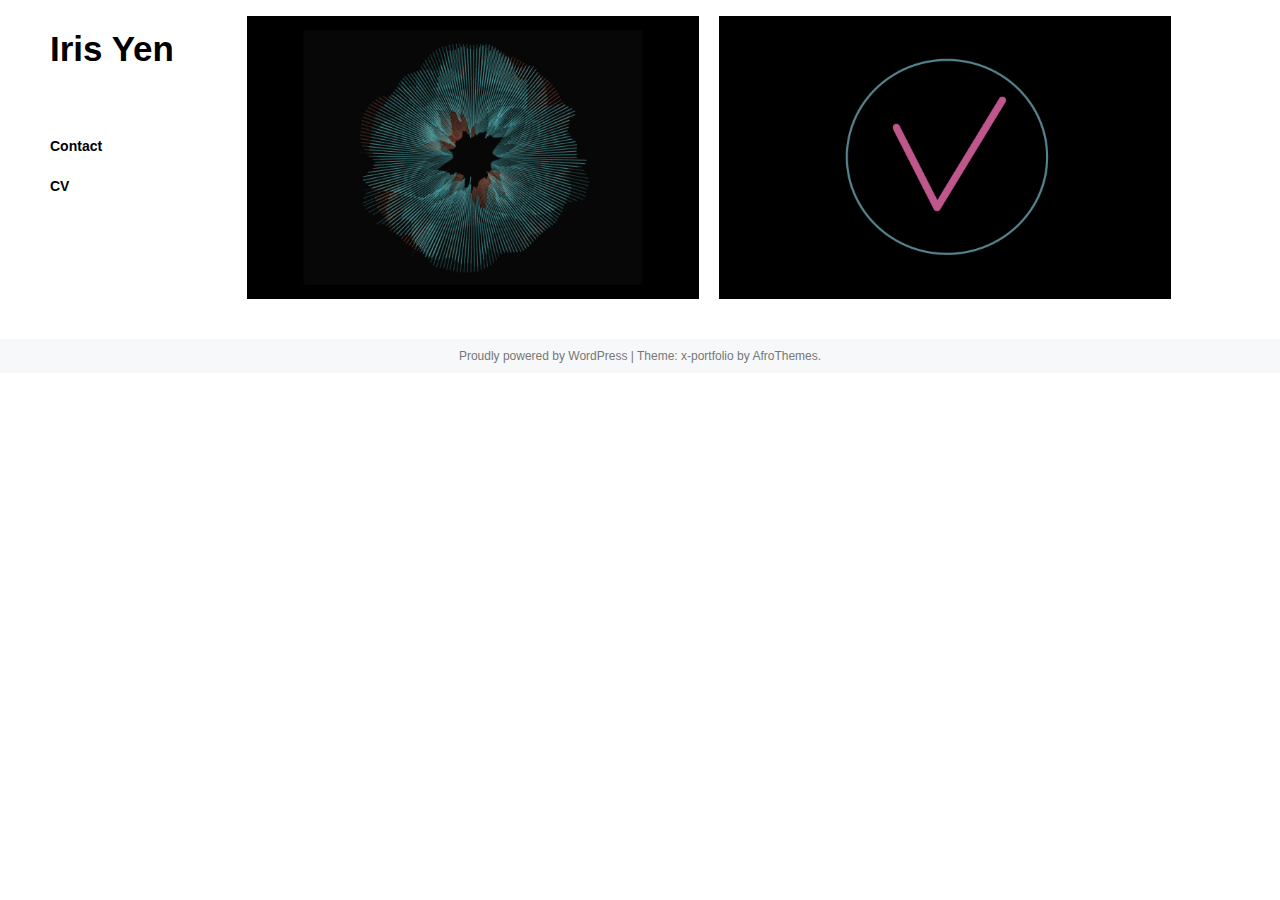
==== index.html @ 240214e0 "1207" ====
<!doctype html>
<html lang="en-US">
<head>
<meta charset="UTF-8">
<meta name="viewport" content="width=device-width, initial-scale=1">
<link rel="profile" href="http://gmpg.org/xfn/11">

<title>Iris Yen</title>
<link rel='dns-prefetch' href='//s.w.org' />
<link rel="alternate" type="application/rss+xml" title="Iris Yen &raquo; Feed" href="./feed/index.html" />
<link rel="alternate" type="application/rss+xml" title="Iris Yen &raquo; Comments Feed" href="./comments/feed/index.html" />
		<script type="text/javascript">
			window._wpemojiSettings = {"baseUrl":"https:\/\/s.w.org\/images\/core\/emoji\/2.3\/72x72\/","ext":".png","svgUrl":"https:\/\/s.w.org\/images\/core\/emoji\/2.3\/svg\/","svgExt":".svg","source":{"concatemoji":".\/wp-includes\/js\/wp-emoji-release.min.js?ver=4.9.1"}};
			!function(a,b,c){function d(a,b){var c=String.fromCharCode;l.clearRect(0,0,k.width,k.height),l.fillText(c.apply(this,a),0,0);var d=k.toDataURL();l.clearRect(0,0,k.width,k.height),l.fillText(c.apply(this,b),0,0);var e=k.toDataURL();return d===e}function e(a){var b;if(!l||!l.fillText)return!1;switch(l.textBaseline="top",l.font="600 32px Arial",a){case"flag":return!(b=d([55356,56826,55356,56819],[55356,56826,8203,55356,56819]))&&(b=d([55356,57332,56128,56423,56128,56418,56128,56421,56128,56430,56128,56423,56128,56447],[55356,57332,8203,56128,56423,8203,56128,56418,8203,56128,56421,8203,56128,56430,8203,56128,56423,8203,56128,56447]),!b);case"emoji":return b=d([55358,56794,8205,9794,65039],[55358,56794,8203,9794,65039]),!b}return!1}function f(a){var c=b.createElement("script");c.src=a,c.defer=c.type="text/javascript",b.getElementsByTagName("head")[0].appendChild(c)}var g,h,i,j,k=b.createElement("canvas"),l=k.getContext&&k.getContext("2d");for(j=Array("flag","emoji"),c.supports={everything:!0,everythingExceptFlag:!0},i=0;i<j.length;i++)c.supports[j[i]]=e(j[i]),c.supports.everything=c.supports.everything&&c.supports[j[i]],"flag"!==j[i]&&(c.supports.everythingExceptFlag=c.supports.everythingExceptFlag&&c.supports[j[i]]);c.supports.everythingExceptFlag=c.supports.everythingExceptFlag&&!c.supports.flag,c.DOMReady=!1,c.readyCallback=function(){c.DOMReady=!0},c.supports.everything||(h=function(){c.readyCallback()},b.addEventListener?(b.addEventListener("DOMContentLoaded",h,!1),a.addEventListener("load",h,!1)):(a.attachEvent("onload",h),b.attachEvent("onreadystatechange",function(){"complete"===b.readyState&&c.readyCallback()})),g=c.source||{},g.concatemoji?f(g.concatemoji):g.wpemoji&&g.twemoji&&(f(g.twemoji),f(g.wpemoji)))}(window,document,window._wpemojiSettings);
		</script>
		<style type="text/css">
img.wp-smiley,
img.emoji {
	display: inline !important;
	border: none !important;
	box-shadow: none !important;
	height: 1em !important;
	width: 1em !important;
	margin: 0 .07em !important;
	vertical-align: -0.1em !important;
	background: none !important;
	padding: 0 !important;
}
</style>
<link rel='stylesheet' id='x-portfolio-grid-css'  href='./wp-content/themes/x-portfolio/css/grid.css?ver=4.9.1' type='text/css' media='all' />
<link rel='stylesheet' id='x-portfolio-style-css'  href='./wp-content/themes/x-portfolio/style.css?ver=4.9.1' type='text/css' media='all' />
<script type='text/javascript' src='./wp-includes/js/jquery/jquery.js?ver=1.12.4'></script>
<script type='text/javascript' src='./wp-includes/js/jquery/jquery-migrate.min.js?ver=1.4.1'></script>
<link rel='https://api.w.org/' href='./wp-json/index.html' />
<link rel="EditURI" type="application/rsd+xml" title="RSD" href="./xmlrpc.php?rsd" />
<link rel="wlwmanifest" type="application/wlwmanifest+xml" href="./wp-includes/wlwmanifest.xml" /> 
<meta name="generator" content="WordPress 4.9.1" />
</head>

<body class="blog hfeed elementor-default">
<div id="page" class="site grid-mid">
	<a class="skip-link screen-reader-text" href="#content">Skip to content</a>

	<header id="masthead" class="site-header col-2-12" role="banner">
		<div class="site-branding">
			<h1 class="site-title">
			<a href="./index.html" title="Iris Yen" rel="home">Iris Yen</a>                
            </h1>
            		</div><!-- .site-branding -->

		<nav id="site-navigation" class="main-navigation" role="navigation">
			<div id="cssmenu" class="menu-menu1-container"><ul id="menu-menu1" class="menu"><li id="menu-item-16" class="menu-item menu-item-type-post_type menu-item-object-page"><a href="./contact/index.html"><span>Contact</span></a></li>
<li id="menu-item-17" class="menu-item menu-item-type-post_type menu-item-object-page"><a href="./cv/index.html"><span>CV</span></a></li>
</ul></div>		</nav><!-- #site-navigation -->

        <div class="secondary">
            <div class="widget">
                        </div>
        </div>
			</header><!-- #masthead -->

	<div id="content" class="site-content col-10-12">

	<div id="primary" class="content-area posts">
		<main id="main" class="site-main masonry" role="main">

						<header>
					<h1 class="page-title screen-reader-text"></h1>
				</header>

			<div class="col-6-12 grid-item">

<article id="post-13" class="post-13 post type-post status-publish format-standard has-post-thumbnail hentry category-work">

			<div class='post-thumb'>
				<a href="./music-visualization/index.html" >
				<img width="640" height="400" src="./wp-content/uploads/2017/11/螢幕快照-2017-12-07-下午3.09.28-640x400.png" class="attachment-x-portfolio-thumb size-x-portfolio-thumb wp-post-image" alt="" srcset="./wp-content/uploads/2017/11/螢幕快照-2017-12-07-下午3.09.28-640x400.png 640w, ./wp-content/uploads/2017/11/螢幕快照-2017-12-07-下午3.09.28-300x188.png 300w, ./wp-content/uploads/2017/11/螢幕快照-2017-12-07-下午3.09.28-768x480.png 768w, ./wp-content/uploads/2017/11/螢幕快照-2017-12-07-下午3.09.28-1024x640.png 1024w, ./wp-content/uploads/2017/11/螢幕快照-2017-12-07-下午3.09.28.png 1280w" sizes="(max-width: 640px) 100vw, 640px" />				</a>
		</div>
	  <div class="overbox">
    <div class="title overtext"> 
    	<h2 class="entry-title"><a href="./music-visualization/index.html" rel="bookmark">Music Visualization</a></h2></div>
    <div class="tagline overtext"> <a href="./category/work/index.html" title="View all posts in work" >work</a>  </div>
  </div>

	

</article><!-- #post-## -->


</article><!-- #post-13 -->
</div><div class="col-6-12 grid-item">

<article id="post-5" class="post-5 post type-post status-publish format-standard has-post-thumbnail hentry category-work">

			<div class='post-thumb'>
				<a href="./ui-animation/index.html" >
				<img width="640" height="400" src="./wp-content/uploads/2017/11/螢幕快照-2017-12-07-下午4.12.47-640x400.png" class="attachment-x-portfolio-thumb size-x-portfolio-thumb wp-post-image" alt="" srcset="./wp-content/uploads/2017/11/螢幕快照-2017-12-07-下午4.12.47-640x400.png 640w, ./wp-content/uploads/2017/11/螢幕快照-2017-12-07-下午4.12.47-300x188.png 300w, ./wp-content/uploads/2017/11/螢幕快照-2017-12-07-下午4.12.47-768x480.png 768w, ./wp-content/uploads/2017/11/螢幕快照-2017-12-07-下午4.12.47-1024x640.png 1024w, ./wp-content/uploads/2017/11/螢幕快照-2017-12-07-下午4.12.47.png 1280w" sizes="(max-width: 640px) 100vw, 640px" />				</a>
		</div>
	  <div class="overbox">
    <div class="title overtext"> 
    	<h2 class="entry-title"><a href="./ui-animation/index.html" rel="bookmark">UI animation</a></h2></div>
    <div class="tagline overtext"> <a href="./category/work/index.html" title="View all posts in work" >work</a>  </div>
  </div>

	

</article><!-- #post-## -->


</article><!-- #post-5 -->
</div>
		</main><!-- #main -->
	</div><!-- #primary -->


	</div><!-- #content -->
	</div>

	<footer id="colophon" class="site-footer" role="contentinfo">
	<div class="grid">
		<div class="site-info">
			<a href="https://wordpress.org/">Proudly powered by WordPress</a>
			<span class="sep"> | </span>
			Theme: x-portfolio by <a href="https://automattic.com/">AfroThemes</a>.		</div><!-- .site-info -->
</div><!-- #page -->
</footer><!-- #colophon -->

<script type='text/javascript' src='./wp-content/themes/x-portfolio/js/navigation.js?ver=20151215'></script>
<script type='text/javascript' src='./wp-includes/js/imagesloaded.min.js?ver=3.2.0'></script>
<script type='text/javascript' src='./wp-includes/js/masonry.min.js?ver=3.3.2'></script>
<script type='text/javascript' src='./wp-content/themes/x-portfolio/js/scripts.js?ver=201599'></script>
<script type='text/javascript' src='./wp-content/themes/x-portfolio/js/skip-link-focus-fix.js?ver=20151215'></script>
<script type='text/javascript' src='./wp-includes/js/wp-embed.min.js?ver=4.9.1'></script>

</body>
</html>
---- wp-content/themes/x-portfolio/css/grid.css ----
/*
  Simple Grid
  Project Page - http://thisisdallas.github.com/Simple-Grid/
  Author - Dallas Bass
  Site - http://dallasbass.com
*/


[class*='grid'],
[class*='col-'],
[class*='mobile-'],
.grid:after {
	-webkit-box-sizing: border-box;
	-moz-box-sizing: border-box;
	box-sizing: border-box;	
}

[class*='col-'] {
	float: left;
  	min-height: 1px;
	padding-right: 20px; /* column-space */
}

[class*='col-'] [class*='col-']:last-child {
	padding-right: 0;
}

.grid {
	width: 100%;
	max-width: 1440px;
	margin: 0 auto;
	overflow: hidden;
}
.grid-wide {
	width: 100%;
	max-width: 1440px;
	margin: 0 auto;
	overflow: hidden;
}
.grid-mid {
	width: 100%;
	max-width: 1180px;
	margin: 0 auto;
	padding: 1em 0;
	overflow: hidden;
}
.grid:after {
	content: "";
	display: table;
	clear: both;
}
.grid-wide:after {
	content: "";
	display: table;
	clear: both;
}
.grid-pad {
	padding-top: 20px;
	padding-left: 20px; /* grid-space to left */
	padding-right: 0; /* grid-space to right: (grid-space-left - column-space) e.g. 20px-20px=0 */
}

.push-right {
	float: right;
}

/* Content Columns */

.col-1-1 {
	width: 100%;
}
.col-2-3, .col-8-12 {
	width: 66.66%;
}

.col-1-2, .col-6-12 {
	width: 50%;
}

.col-1-3, .col-4-12 {
	width: 33.33%;
}

.col-1-4, .col-3-12, .grid-sizer {
	width: 25%;
}

.col-1-5 {
	width: 20%;
}

.col-1-6, .col-2-12 {
	width: 16.667%;
}

.col-1-7 {
	width: 14.28%;
}

.col-1-8 {
	width: 12.5%;
}

.col-1-9 {
	width: 11.1%;
}

.col-1-10 {
	width: 10%;
}

.col-1-11 {
	width: 9.09%;
}

.col-1-12 {
	width: 8.33%
}

/* Layout Columns */

.col-11-12 {
	width: 91.66%
}

.col-10-12 {
	width: 83.333%;
}

.col-9-12 {
	width: 75%;
}

.col-5-12 {
	width: 41.66%;
}

.col-7-12 {
	width: 58.33%
}

/* Pushing blocks */

.push-2-3, .push-8-12 {
	margin-left: 66.66%;
}

.push-1-2, .push-6-12 {
	margin-left: 50%;
}

.push-1-3, .push-4-12 {
	margin-left: 33.33%;
}

.push-1-4, .push-3-12 {
	margin-left: 25%;
}

.push-1-5 {
	margin-left: 20%;
}

.push-1-6, .push-2-12 {
	margin-left: 16.667%;
}

.push-1-7 {
	margin-left: 14.28%;
}

.push-1-8 {
	margin-left: 12.5%;
}

.push-1-9 {
	margin-left: 11.1%;
}

.push-1-10 {
	margin-left: 10%;
}

.push-1-11 {
	margin-left: 9.09%;
}

.push-1-12 {
	margin-left: 8.33%
}

@media handheld, only screen and (max-width: 767px) {
	.grid {
		width: 100%;
		min-width: 0;
		margin-left: 0;
		margin-right: 0;
		padding-left: 20px; /* grid-space to left */
		padding-right: 10px; /* grid-space to right: (grid-space-left - column-space) e.g. 20px-10px=10px */
	}

	[class*='col-'] {
		width: auto;
		float: none;
		margin: 10px 0;
		padding-left: 0;
		padding-right: 10px; /* column-space */
	}

	[class*='col-'] [class*='col-'] {
		padding-right: 0;
	}

	/* Mobile Layout */

	[class*='mobile-col-'] {
		float: left;
		margin: 0 0 10px;
		padding-left: 0;
		padding-right: 10px; /* column-space */
		padding-bottom: 0;
	}

	.mobile-col-1-1 {
		width: 100%;
	}
	.mobile-col-2-3, .mobile-col-8-12 {
		width: 66.66%;
	}

	.mobile-col-1-2, .mobile-col-6-12 {
		width: 50%;
	}

	.mobile-col-1-3, .mobile-col-4-12 {
		width: 33.33%;
	}

	.mobile-col-1-4, .mobile-col-3-12 {
		width: 25%;
	}

	.mobile-col-1-5 {
		width: 20%;
	}

	.mobile-col-1-6, .mobile-col-2-12 {
		width: 16.667%;
	}

	.mobile-col-1-7 {
		width: 14.28%;
	}

	.mobile-col-1-8 {
		width: 12.5%;
	}

	.mobile-col-1-9 {
		width: 11.1%;
	}

	.mobile-col-1-10 {
		width: 10%;
	}

	.mobile-col-1-11 {
		width: 9.09%;
	}

	.mobile-col-1-12 {
		width: 8.33%
	}

	/* Layout Columns */

	.mobile-col-11-12 {
		width: 91.66%
	}

	.mobile-col-10-12 {
		width: 83.333%;
	}

	.mobile-col-9-12 {
		width: 75%;
	}

	.mobile-col-5-12 {
		width: 41.66%;
	}

	.mobile-col-7-12 {
		width: 58.33%
	}

	.hide-on-mobile {
		display: none !important;
		width: 0;
		height: 0;
	}
}
---- wp-content/themes/x-portfolio/style.css ----
/*
Theme Name: X Portfolio
Theme URI: https://rocketr.net/buy/2b1a9cdc0ee7
Author: AfroThemes
Author URI: http://myportfoliothemes.com
Description: Responsive WordPress theme for agency, portfolio, photography, studio or anything digital
Version: 1.1.5
License: GNU General Public License v2 or later
License URI: LICENSE
Text Domain: x-portfolio
Tags: two-columns, three-columns, right-sidebar, grid-layout, custom-background, custom-menu, custom-logo, featured-images, theme-options, translation-ready, blog, portfolio

This theme, like WordPress, is licensed under the GPL.
Use it to make something cool, have fun, and share what you've learned with others.

X Portfolio is based on Underscores http://underscores.me/, (C) 2012-2016 Automattic, Inc.
Underscores is distributed under the terms of the GNU GPL v2 or later.

Normalizing styles have been helped along thanks to the fine work of
Nicolas Gallagher and Jonathan Neal http://necolas.github.io/normalize.css/
*/

/*--------------------------------------------------------------
>>> TABLE OF CONTENTS:
----------------------------------------------------------------
# Normalize
# Typography
# Elements
# Forms
# Navigation
	## Links
	## Menus
# Accessibility
# Alignments
# Clearings
# Widgets
# Content
	## Posts and pages
	## Comments
# Infinite scroll
# Media
	## Captions
	## Galleries
--------------------------------------------------------------*/

/*--------------------------------------------------------------
# Normalize
--------------------------------------------------------------*/
html {
	font-family: sans-serif;
	-webkit-text-size-adjust: 100%;
	-ms-text-size-adjust:     100%;
}

body {
	margin: 0;
}

article,
aside,
details,
figcaption,
figure,
footer,
header,
main,
menu,
nav,
section,
summary {
	display: block;
}

audio,
canvas,
progress,
video {
	display: inline-block;
	vertical-align: baseline;
}

audio:not([controls]) {
	display: none;
	height: 0;
}

[hidden],
template {
	display: none;
}

a {
	background-color: transparent;
}

a:active,
a:hover {
	outline: 0;
}

abbr[title] {
	border-bottom: 1px dotted;
}

b,
strong {
	font-weight: bold;
}

dfn {
	font-style: italic;
}

h1 {
	font-size: 2em;
	margin: 0.67em 0;
}

mark {
	background: #ff0;
	color: #000;
}

small {
	font-size: 80%;
}

sub,
sup {
	font-size: 75%;
	line-height: 0;
	position: relative;
	vertical-align: baseline;
}

sup {
	top: -0.5em;
}

sub {
	bottom: -0.25em;
}

img {
	border: 0;
}

svg:not(:root) {
	overflow: hidden;
}

figure {
	margin: 1em 40px;
}

hr {
	box-sizing: content-box;
	height: 0;
}

pre {
	overflow: auto;
}

code,
kbd,
pre,
samp {
	font-family: monospace, monospace;
	font-size: 1em;
}

button,
input,
optgroup,
select,
textarea {
	color: inherit;
	font: inherit;
	margin: 0;
}

button {
	overflow: visible;
}

button,
select {
	text-transform: none;
}

button,
html input[type="button"],
input[type="reset"],
input[type="submit"] {
	-webkit-appearance: button;
	cursor: pointer;
}

button[disabled],
html input[disabled] {
	cursor: default;
}

button::-moz-focus-inner,
input::-moz-focus-inner {
	border: 0;
	padding: 0;
}

input {
	line-height: normal;
}

input[type="checkbox"],
input[type="radio"] {
	box-sizing: border-box;
	padding: 0;
}

input[type="number"]::-webkit-inner-spin-button,
input[type="number"]::-webkit-outer-spin-button {
	height: auto;
}

input[type="search"]::-webkit-search-cancel-button,
input[type="search"]::-webkit-search-decoration {
	-webkit-appearance: none;
}

fieldset {
	border: 1px solid #c0c0c0;
	margin: 0 2px;
	padding: 0.35em 0.625em 0.75em;
}

legend {
	border: 0;
	padding: 0;
}

textarea {
	overflow: auto;
}

optgroup {
	font-weight: bold;
}

table {
	border-collapse: collapse;
	border-spacing: 0;
}

td,
th {
	padding: 0;
}

/*--------------------------------------------------------------
# Typography
--------------------------------------------------------------*/
body,
button,
input,
select,
textarea {
	color: #555;
	font-family: sans-serif;
	font-size: 15px;
	font-size: 1rem;
	line-height: 24px;
}

h1,
h2,
h3,
h4,
h5,
h6 {
	clear: both;
}

p {
	margin-bottom: 1.5em;
}

dfn,
cite,
em,
i {
	font-style: italic;
}

blockquote {
	margin: 0 1.5em;
}

address {
	margin: 0 0 1.5em;
}

pre {
	background: #eee;
	font-family: "Courier 10 Pitch", Courier, monospace;
	font-size: 15px;
	font-size: 0.9375rem;
	line-height: 1.6;
	margin-bottom: 1.6em;
	max-width: 100%;
	overflow: auto;
	padding: 1.6em;
}

code,
kbd,
tt,
var {
	font-family: Monaco, Consolas, "Andale Mono", "DejaVu Sans Mono", monospace;
	font-size: 15px;
	font-size: 0.9375rem;
}

abbr,
acronym {
	border-bottom: 1px dotted #666;
	cursor: help;
}

mark,
ins {
	background: #fff9c0;
	text-decoration: none;
}

big {
	font-size: 125%;
}

/*--------------------------------------------------------------
# Elements
--------------------------------------------------------------*/
html {
	box-sizing: border-box;
}

*,
*:before,
*:after { /* Inherit box-sizing to make it easier to change the property for components that leverage other behavior; see http://css-tricks.com/inheriting-box-sizing-probably-slightly-better-best-practice/ */
	box-sizing: inherit;
}

body {
	background: #fff; /* Fallback for when there is no custom background color defined. */
}

blockquote:before,
blockquote:after,
q:before,
q:after {
	content: "";
}

blockquote,
q {
	quotes: "" "";
}

hr {
	background-color: #ccc;
	border: 0;
	height: 1px;
	margin-bottom: 1.5em;
}

ul,
ol {
	margin: 0 0 1.5em 3em;
}

ul {
	list-style: disc;
}

ol {
	list-style: decimal;
}

li > ul,
li > ol {
	margin-bottom: 0;
	margin-left: 1.5em;
}

dt {
	font-weight: bold;
}

dd {
	margin: 0 1.5em 1.5em;
}

img {
	height: auto; /* Make sure images are scaled correctly. */
	max-width: 100%; /* Adhere to container width. */
}

figure {
	margin: 1em 0; /* Extra wide images within figure tags don't overflow the content area. */
}

table {
	margin: 0 0 1.5em;
	width: 100%;
}

/*--------------------------------------------------------------
# Forms
--------------------------------------------------------------*/
button,
input[type="button"],
input[type="reset"],
input[type="submit"] {
	border: 1px solid;
	border-color: #ccc #ccc #bbb;
	border-radius: 3px;
	background: #e6e6e6;
	color: rgba(0, 0, 0, .8);
	font-size: 12px;
	font-size: 0.75rem;
	line-height: 1;
	padding: .6em 1em .4em;
}

button:hover,
input[type="button"]:hover,
input[type="reset"]:hover,
input[type="submit"]:hover {
	border-color: #ccc #bbb #aaa;
}

button:focus,
input[type="button"]:focus,
input[type="reset"]:focus,
input[type="submit"]:focus,
button:active,
input[type="button"]:active,
input[type="reset"]:active,
input[type="submit"]:active {
	border-color: #aaa #bbb #bbb;
}

input[type="text"],
input[type="email"],
input[type="url"],
input[type="password"],
input[type="search"],
input[type="number"],
input[type="tel"],
input[type="range"],
input[type="date"],
input[type="month"],
input[type="week"],
input[type="time"],
input[type="datetime"],
input[type="datetime-local"],
input[type="color"],
textarea {
	color: #666;
	border: 1px solid #ccc;
	border-radius: 3px;
	padding: 3px;
}

select {
	border: 1px solid #ccc;
}

input[type="text"]:focus,
input[type="email"]:focus,
input[type="url"]:focus,
input[type="password"]:focus,
input[type="search"]:focus,
input[type="number"]:focus,
input[type="tel"]:focus,
input[type="range"]:focus,
input[type="date"]:focus,
input[type="month"]:focus,
input[type="week"]:focus,
input[type="time"]:focus,
input[type="datetime"]:focus,
input[type="datetime-local"]:focus,
input[type="color"]:focus,
textarea:focus {
	color: #111;
}

textarea {
	width: 100%;
}

/*--------------------------------------------------------------
# header
--------------------------------------------------------------*/
h1.site-title a {
	color: #000;
	font-size: 35px;
}
.site-description {
	font-size: 12px;
	color: #777;
}
/*--------------------------------------------------------------
## Links
--------------------------------------------------------------*/
a {
	color: #333;
	text-decoration: none;
}

a:visited {
	color: #555;
}

a:hover,
a:focus,
a:active {
	color: #777;
}

a:focus {
	outline: 0;
}

a:hover,
a:active {
	outline: 0;
}

/*--------------------------------------------------------------
## Menus
--------------------------------------------------------------*/
#site-navigation {
	padding: 3em 0;
}
#cssmenu {
  background: transparent;
  margin: 0;
  width: auto;
  padding: 0;
  line-height: 1;
  display: block;
  position: relative;
  -webkit-box-sizing: content-box;
  -moz-box-sizing: content-box;
  box-sizing: content-box;
}

#cssmenu ul {
  list-style: none;
  margin: 0 auto;
  padding: 0;
  float: none;
  text-align: left;
}

#cssmenu ul:after,
#cssmenu:after {
  content: ' ';
  display: block;
  font-size: 0;
  height: 0;
  clear: both;
  visibility: hidden;
}

#cssmenu a {
  font-family: Montserrat, "Helvetica Neue", Helvetica, Arial, sans-serif;
}

#cssmenu ul li {
  margin: 0;
  padding: 0;
  display: block;
  position: relative;

}

#cssmenu ul li a {
  text-decoration: none;
  display: block;
  margin: 0;
  -webkit-transition: color .2s ease;
  -moz-transition: color .2s ease;
  -ms-transition: color .2s ease;
  -o-transition: color .2s ease;
  transition: color .2s ease;
  -webkit-box-sizing: border-box;
  -moz-box-sizing: border-box;
  box-sizing: border-box;

}

#cssmenu ul li a {
display: inline-block;
}
#cssmenu ul li a:after {
content: '';
display: block;
height: 2px;
width: 0;
margin: 10px 0 0;
background: transparent;
transition: width .5s ease, background-color .5s ease;
}
#cssmenu ul li a:hover:after {
width: 100%;
background: #bb9d56;
}


#cssmenu ul li ul {
  position: relative;
  left: 0;
  top: auto;
  z-index: 9999;
  padding: 10px 0;
  margin: 0;
}

#cssmenu ul li ul li {

    position: relative;
    text-align: left;
    margin: 0;
  -webkit-transition: max-height 0.4s ease-out;
  -moz-transition: max-height 0.4s ease-out;
  -ms-transition: max-height 0.4s ease-out;
  -o-transition: max-height 0.4s ease-out;
  transition: max-height 0.4s ease-out;
  background: transparent;
}

#cssmenu ul li ul li.has-sub:after {
  display: block;
  position: absolute;
  content: '';
  height: 10px;
  width: 10px;
  border-radius: 5px;
  background: #000000;
  z-index: 1;
  top: 13px;
  right: 15px;
}

#cssmenu.align-right ul li ul li.has-sub:after {
  right: auto;
  left: 15px;
}

#cssmenu ul li ul li.has-sub:before {
  display: block;
  position: absolute;
  content: '';
  height: 0;
  width: 0;
  border: 3px solid transparent;
  border-left-color: #ffffff;
  z-index: 2;
  top: 15px;
  right: 15px;
}

#cssmenu.align-right ul li ul li.has-sub:before {
  right: auto;
  left: 15px;
  border-left-color: transparent;
  border-right-color: #ffffff;
}

#cssmenu ul li ul li a {
  font-size: 14px;
  font-weight: 400;
  text-transform: none;
  color: #666666;
  letter-spacing: 0;
  display: block;
  width: 170px;
  padding: 0 5px 5px 10px;
}

#cssmenu ul li ul li:hover>a,
#cssmenu ul li ul li.active>a {
  color: #4cb6ea;
}

#cssmenu ul li ul li:hover:after,
#cssmenu ul li ul li.active:after {
  background: #4cb6ea;
}

#cssmenu ul li ul li:hover>ul {
  left: 100%;
  top: 0;
}

#cssmenu ul li ul li:hover>ul>li {
  max-height: 72px;
  position: relative;
}

#cssmenu>ul>li {
  display: inline-block;
}

#cssmenu.align-center>ul>li {
  float: none;
  display: inline-block;
}

#cssmenu.align-center>ul {
  text-align: center;
}

#cssmenu.align-center ul ul {
  text-align: left;
}

#cssmenu.align-right>ul {
  float: right;
}

#cssmenu.align-right>ul>li:hover>ul {
  left: auto;
  right: 0;
}

#cssmenu.align-right ul ul li:hover>ul {
  right: 100%;
  left: auto;
}

#cssmenu.align-right ul ul li a {
  text-align: right;
}

#cssmenu>ul>li:after {
  content: '';
  display: block;
  position: absolute;
  width: 100%;
  height: 1px;
  top: 0;
  z-index: 0;
  border-bottom: 1px solid #000
  background: transparent;
  -webkit-transition: border-bottom .2s;
  -moz-transition: border-bottom .2s;
  -ms-transition: border-bottom .2s;
  -o-transition: border-bottom .2s;
  transition: border-bottom .2s;
}

#cssmenu>ul>li.has-sub>a {
  padding-right: 40px;
}

#cssmenu>ul>li.has-sub>a:after {
  display: none;
  content: '';
  background: #ffffff;
  height: 12px;
  width: 12px;
  position: absolute;
  border-radius: 13px;
  right: 14px;
  top: 16px;
}

#cssmenu>ul>li.has-sub>a:before {
  display: none;
  content: '';
  border: 4px solid transparent;
  border-top-color: #bb9d56;
  z-index: 2;
  height: 0;
  width: 0;
  position: absolute;
  right: 16px;
  top: 21px;
}

#cssmenu>ul>li>a {
  color: #000;
  padding:0.5em 0;
  text-transform: capitalize;
  font-size: 14px;
  font-weight: bold;
  z-index: 2;
  position: relative;
}

#cssmenu>ul>li:hover:after,
#cssmenu>ul>li.active:after {
  height: 100%;
}

#cssmenu>ul>li:hover>a,
#cssmenu>ul>li.active>a {
  color: #000000;
}

#cssmenu>ul>li:hover>a:after,
#cssmenu>ul>li.active>a:after {
  background: transparent;
}

#cssmenu>ul>li:hover>a:before,
#cssmenu>ul>li.active>a:before {
  border-top-color: #ffffff;
}

#cssmenu>ul>li:hover>ul {
  left: 0;
}

#cssmenu>ul>li:hover>ul>li {
  max-height: 72px;
  position: relative;
  text-align: left;
}

#cssmenu #menu-button {
  display: none;
}

#cssmenu>ul>li>a {
  width: auto;
  display: inline-block;
}

#cssmenu>ul>li {
  width: auto;
  display: block;
}

#cssmenu>ul>li>ul {
  width: 170px;
  display: block;
}

#cssmenu>ul>li>ul>li {
  width: 170px;
  display: block;
}

@media all and (max-width: 800px),
only screen and (-webkit-min-device-pixel-ratio: 2) and (max-width: 1024px),
only screen and (min--moz-device-pixel-ratio: 2) and (max-width: 1024px),
only screen and (-o-min-device-pixel-ratio: 2/1) and (max-width: 1024px),
only screen and (min-device-pixel-ratio: 2) and (max-width: 1024px),
only screen and (min-resolution: 192dpi) and (max-width: 1024px),
only screen and (min-resolution: 2dppx) and (max-width: 1024px) {
  #cssmenu>ul {
    max-height: 0;
    overflow: hidden;
    -webkit-transition: max-height 0.35s ease-out;
    -moz-transition: max-height 0.35s ease-out;
    -ms-transition: max-height 0.35s ease-out;
    -o-transition: max-height 0.35s ease-out;
    transition: max-height 0.35s ease-out;
  }
  #cssmenu>ul>li>ul {
    width: 100%;
    display: block;
  }
  #cssmenu.align-right ul li a {
    text-align: left;
  }
  #cssmenu>ul>li>ul>li {
    width: 100%;
    display: block;
  }
  #cssmenu.align-right ul ul li a {
    text-align: left;
  }
  #cssmenu>ul>li>ul>li>a {
    width: 100%;
    display: block;
  }
  #cssmenu ul li ul li a {
    width: 100%;
  }
  #cssmenu.align-center>ul {
    text-align: left;
  }
  #cssmenu.align-center>ul>li {
    display: block;
  }
  #cssmenu>ul.open {
    max-height: 1000px;
    border-top: 1px solid rgba(110, 110, 110, 0.25);
  }
  #cssmenu ul {
    width: 100%;
  }
  #cssmenu ul>li {
    float: none;
    width: 100%;
  }
  #cssmenu ul li a {
    -webkit-box-sizing: border-box;
    -moz-box-sizing: border-box;
    box-sizing: border-box;
    width: 100%;
    padding: 12px 20px;
  }
  #cssmenu ul>li:after {
    display: none;
  }
  #cssmenu ul li.has-sub>a:after,
  #cssmenu ul li.has-sub>a:before,
  #cssmenu ul li ul li.has-sub:after,
  #cssmenu ul li ul li.has-sub:before {
    display: none;
  }
  #cssmenu ul li ul,
  #cssmenu ul li ul li ul,
  #cssmenu ul li ul li:hover>ul,
  #cssmenu.align-right ul li ul,
  #cssmenu.align-right ul li ul li ul,
  #cssmenu.align-right ul li ul li:hover>ul {
    left: 0;
    position: relative;
    right: auto;
  }
  #cssmenu ul li ul li,
  #cssmenu ul li:hover>ul>li {
    max-height: 999px;
    position: relative;
    background: none;
  }
  #cssmenu ul li ul li a {
    padding: 8px 20px 8px 35px;
    color: #333;
  }
  #cssmenu ul li ul ul li a {
    padding: 8px 20px 8px 50px;
  }
  #cssmenu ul li ul li:hover>a {
    color: #000000;
  }
  #cssmenu #menu-button {
    display: block;
    -webkit-box-sizing: border-box;
    -moz-box-sizing: border-box;
    box-sizing: border-box;
    width: 100%;
    padding: 15px 20px;
    text-transform: uppercase;
    font-weight: 700;
    font-size: 14px;
    letter-spacing: 1px;
    color: #000;
    cursor: pointer;
    border: 1px solid #333;
  }
  #cssmenu #menu-button:after {
    display: block;
    content: '';
    position: absolute;
    height: 3px;
    width: 22px;
    border-top: 2px solid #333;
    border-bottom: 2px solid #333;
    right: 20px;
    top: 16px;
  }
  #cssmenu #menu-button:before {
    display: block;
    content: '';
    position: absolute;
    height: 3px;
    width: 22px;
    border-top: 2px solid #333;
    border-bottom: 2px solid #333;
    right: 20px;
    top: 26px;
  }
}

.site-main .comment-navigation,
.site-main .posts-navigation,
.site-main .post-navigation {
	margin: 0 0 1.5em;
	overflow: hidden;
}

.comment-navigation .nav-previous,
.posts-navigation .nav-previous,
.post-navigation .nav-previous {
	float: left;
	width: 50%;
}

.comment-navigation .nav-next,
.posts-navigation .nav-next,
.post-navigation .nav-next {
	float: right;
	text-align: right;
	width: 50%;
}

.navigation a {
    border: 1px solid;
    padding: 10px 20px;
    line-height: 3;
    text-transform: capitalize;
    font-size: 16px;
    font-weight: bold;
}
/*--------------------------------------------------------------
# Accessibility
--------------------------------------------------------------*/
/* Text meant only for screen readers. */
.screen-reader-text {
	clip: rect(1px, 1px, 1px, 1px);
	position: absolute !important;
	height: 1px;
	width: 1px;
	overflow: hidden;
	word-wrap: normal !important; /* Many screen reader and browser combinations announce broken words as they would appear visually. */
}

.screen-reader-text:focus {
	background-color: #f1f1f1;
	border-radius: 3px;
	box-shadow: 0 0 2px 2px rgba(0, 0, 0, 0.6);
	clip: auto !important;
	color: #21759b;
	display: block;
	font-size: 14px;
	font-size: 0.875rem;
	font-weight: bold;
	height: auto;
	left: 5px;
	line-height: normal;
	padding: 15px 23px 14px;
	text-decoration: none;
	top: 5px;
	width: auto;
	z-index: 100000; /* Above WP toolbar. */
}

/* Do not show the outline on the skip link target. */
#content[tabindex="-1"]:focus {
	outline: 0;
}

/*--------------------------------------------------------------
# Alignments
--------------------------------------------------------------*/
.alignleft {
	display: inline;
	float: left;
	margin-right: 1.5em;
}

.alignright {
	display: inline;
	float: right;
	margin-left: 1.5em;
}

.aligncenter {
	clear: both;
	display: block;
	margin-left: auto;
	margin-right: auto;
}

/*--------------------------------------------------------------
# Clearings
--------------------------------------------------------------*/
.clear:before,
.clear:after,
.entry-content:before,
.entry-content:after,
.comment-content:before,
.comment-content:after,
.site-header:before,
.site-header:after,
.site-content:before,
.site-content:after,
.site-footer:before,
.site-footer:after {
	content: "";
	display: table;
	table-layout: fixed;
}

.clear:after,
.entry-content:after,
.comment-content:after,
.site-header:after,
.site-content:after,
.site-footer:after {
	clear: both;
}

/*--------------------------------------------------------------
# Widgets
--------------------------------------------------------------*/
#secondary ul {
  padding: 0;
  margin: 0;
  list-style: none;
}
#secondary ul li {
  border-bottom: 1px dashed #eee;
  padding: 0.5em 0 0.25em 0;
  font-size: 14px;
}
#secondary ul li a {
  font-size: 14px;
}
.widget {
	margin: 0 0 2.5em;
}
.widget .widget-title {
  font-size: 14px;
}
/* Make sure select elements fit in widgets. */
.widget select {
	max-width: 100%;
}

/*--------------------------------------------------------------
# Content
--------------------------------------------------------------*/
.grid-item {
	line-height: 0;
	overflow: hidden;
  position: relative;
}

.grid-item:hover .post-thumb {
  background: #000;
}
.grid-item .overbox {
position: absolute;
    bottom: 15%;
    width: 100%;
    text-align: left;
    line-height: 1;
    padding: 0 1em;
    
}
.grid-item .overbox h2 {
	margin: 0;
}
.grid-item .overbox h2 a {
  color: #fff;
  font-size: 33px;
}



.grid-item .overtext {
  -webkit-transition: all 300ms ease-out;
  -moz-transition: all 300ms ease-out;
  -o-transition: all 300ms ease-out;
  -ms-transition: all 300ms ease-out;
  transition: all 300ms ease-out;
  transform: translateY(40px);
  -webkit-transform: translateY(40px);
}
.post-thumb img{
  width: 100%;
  -webkit-transition: all 300ms ease-out;
  -moz-transition: all 300ms ease-out;
  -o-transition: all 300ms ease-out;
  -ms-transition: all 300ms ease-out;
}

.grid-item:hover .post-thumb img {
  opacity: 0.2;
}
.grid-item .title {
  font-size: 2.5em;
  text-transform: uppercase;
  opacity: 0;
  transition-delay: 0.1s;
  transition-duration: 0.2s;
}

.grid-item:hover .title,
.grid-item:focus .title {
  opacity: 1;
  transform: translateY(0px);
  -webkit-transform: translateY(0px);
}
.grid-item .tagline a {
  color: #bb9d56;
  font-size: 12px;
}
.grid-item .tagline  {
  font-size: 0.8em;
  opacity: 0;
  color: #bb9d56;
  transition-delay: 0.2s;
  transition-duration: 0.2s;
}

.grid-item:hover .tagline,
.grid-item:focus .tagline {
  opacity: 1;
  transform: translateX(0px);
  -webkit-transform: translateX(0px);
}
/*--------------------------------------------------------------
## Posts and pages
--------------------------------------------------------------*/
.sticky {
	display: block;
}

.hentry {
	margin: 0 0 1.5em;
}

.byline,
.updated:not(.published) {
	display: none;
}

.single .byline,
.group-blog .byline {
	display: inline;
}

.page-content,
.entry-content,
.entry-summary {
	margin: 1.5em 0 0;
}

.page-links {
	clear: both;
	margin: 0 0 1.5em;
}

.single .entry-header {
  text-align: center;
}
.single .entry-header h1 {
  font-size: 50px;
  text-transform: capitalize;
}
/*--------------------------------------------------------------
## Comments
--------------------------------------------------------------*/
/* Comments*/
.comments-area {
  margin-top: 80px;
  padding: 30px;
  border: 1px solid #dedede;
  position: relative;
}

.bypostauthor {
  display: block;
}

.post-comments .post-title-box {
  border-top: 1px solid #dedede;
  padding-top: 12px;
}

.post-comments .post-title-box h4 {
  text-transform: uppercase;
}

.comments-title {
  font-size: 12px;
  font-size: 0.9rem;
  text-transform: uppercase;
  font-family: inherit;
  border: 1px solid #111;
  padding: 13px 17px;
  position: absolute;
  left: 50%;
  background-color: #fff;
  top: 0;
  transform: translate(-50%, -50%);
  margin: 0;
  /* Smooth the border with transform */
  -webkit-backface-visibility: hidden;
  outline: 1px solid transparent;
}

.comment-list {
  padding: 0 0 21px;
  display: block;
  width: 100%;
  list-style: none;
  margin: 0;
}

.comment-list .comment {
  border-top: 1px solid #dedede;
  overflow: hidden;
  margin-top: -1px;
}

.comment-list > .comment:first-child {
  border-top: none;
}

.comment-list ol {
  list-style: none;
  padding-left: 0;
}

.comment-list time {
  font-style: italic;
  font-size: 13px;
  font-size: 1.3rem;
  color: #888888;
  position: relative;
  padding-left: 17px;
}

.comment-list time:before {
  content: "\f017";
  position: absolute;
  left: 0;
  display: inline-block;
  font: normal normal normal 14px/1 FontAwesome;
  font-size: inherit;
  text-rendering: auto;
  -webkit-font-smoothing: antialiased;
  -moz-osx-font-smoothing: grayscale;
  top: 3px;
  font-style: normal;
}

.comment-list .reply {
  position: absolute;
  top: 22px;
  right: 0;
}

.comment-list .reply a:hover {
  color: #111;
}

.comment-author .fn {
  bottom: 5px;
  position: relative;
  font-family: "Libre Baskerville", serif;
  font-size: 14px;
  font-size: 1.4rem;
}

.comment-author .fn a {
  font-family: "Libre Baskerville", serif;
  color: #111;
}

ol.children {
  position: relative;
  border-top: 1px solid #dedede;
}

.comment-body {
  position: relative;
  padding-top: 30px;
}

.comment-author {
  position: relative;
}

.comment-author .avatar {
  border-radius: 100%;
  float: left;
  margin-right: 20px;
}

.comment-author .says {
  display: none;
}

.comment-content {
  margin-top: 15px;
  margin-bottom: 0;
  font-size: 14px;
  font-size: 0.9rem;
  color: #111;
  word-wrap: break-word;
  padding-left: 100px;
}

.comment-content > *:first-child {
  margin-top: 0;
}

.comment-content a {
  color: #b0814e;
}

.comment-edit-link {
  font-size: 12px;
  font-size: 1.2rem;
  padding-left: 3px;
  font-style: italic;
}

.comment-edit-link:hover {
  color: #111;
}

.comment-metadata {
  margin-top: -6px;
}

.comment-metadata time {
  font-size: 12px;
  font-size: 1.2rem;
}

/* Reply*/
.comment-form label {
  width: 100%;
  display: block;
  padding-bottom: 12px;
}

.comment-form textarea {
  height: 120px;
}

.comment-form .form-submit input {
  text-transform: uppercase;
  margin-top: 23px;
  background: #000;
  color: #fff;
  padding: 1em;
}

.comment-form .form-submit input:hover {
  background: #b0814e;
}

.comment-form .required {
  color: #b0814e;
}

.comment-reply-title {
  text-transform: uppercase;
}

.comment-reply-title small a {
  float: right;
  font-size: 14px;
  font-size: 1.4rem;
  text-transform: none;
  padding-top: 11px;
  font-weight: 300;
}

.comment-reply-title small a:hover {
  color: #111;
}

.comment-form-comment,
.comment-form-author,
.comment-form-email,
.comment-form-url {
  margin-bottom: 0;
}

.comment-subscription-form {
  margin: 0 0 5px;
}

@media (min-width: 768px) {
  .comment-list .children {
    padding: 0 0 0 30px;
  }
  .comment-list > .ol > .ol {
    padding: 0 0 0 30px;
  }
}

@media (max-width: 575px) {
  .comment-list .reply {
    position: relative;
    top: 0px;
    text-align: right;
  }
}

/*--------------------------------------------------------------
# Infinite scroll
--------------------------------------------------------------*/
/* Globally hidden elements when Infinite Scroll is supported and in use. */
.infinite-scroll .posts-navigation, /* Older / Newer Posts Navigation (always hidden) */
.infinite-scroll.neverending .site-footer { /* Theme Footer (when set to scrolling) */
	display: none;
}

/* When Infinite Scroll has reached its end we need to re-display elements that were hidden (via .neverending) before. */
.infinity-end.neverending .site-footer {
	display: block;
}
#colophon {
	width: 100%;
	background: #f6f8fa;
	padding: 5px 0;
}
.site-info,
.site-info a {
	font-size: 12px;
	color: #777;
	text-align: center;
}

/* Jetpack Infinite Scroll ---------------------------- */

.infinite-scroll .post-pagination {
  display: none;
}

/* Loading Button */

.infinite-scroll .posts {
  padding-bottom: 130px;
}

.infinite-scroll.infinity-end .posts {
  padding-bottom: 0;
}

.infinite-scroll #infinite-handle {
  position: absolute;
    bottom: 0;
    left: 0;
    right: 0;
  text-align: center;
}

.infinite-scroll #infinite-handle span {
  background: none;
  padding: 0 0 0 0;
}

.infinite-scroll #infinite-handle button,
.infinite-scroll #infinite-handle button:hover,
.infinite-scroll #infinite-handle button:focus {
  background: none;
  border-radius: 0;
  color: rgba( 0, 0, 0, .5 );
  font-size: 40px;
  font-weight: 300;
  letter-spacing: -0.025em;
  padding: 0;
  transition: color .2s ease-in-out;
}

.infinite-scroll #infinite-handle button:hover,
.infinite-scroll #infinite-handle button:focus {
  color: #000;
}

.dark-mode.infinite-scroll #infinite-handle button,
.dark-mode.infinite-scroll #infinite-handle button:hover,
.dark-mode.infinite-scroll #infinite-handle button:focus {
  color: rgba( 255, 255, 255, 0.4 );
  font-weight: 400;
}

.dark-mode.infinite-scroll #infinite-handle button:hover,
.dark-mode.infinite-scroll #infinite-handle button:focus {
  color: #fff;
}


/* Loading Animation */

.infinite-loader {
  height: 40px;
  position: absolute;
    bottom: 10px;
    left: calc( 50% - 20px );
  width: 40px;
}

.infinite-loader * {
  display: none;
}

.infinite-loader:before, 
.infinite-loader:after {
    -webkit-animation: sk-bounce 2.0s infinite ease-in-out;
  animation: sk-bounce 2.0s infinite ease-in-out;
  background: rgba( 0, 0, 0, .25 );
  border-radius: 50%;
  content: "";
  height: 100%;
  opacity: 0.6;
  position: absolute;
    left: 0;
    top: 0;
  width: 100%;
}

.dark-mode .infinite-loader:before, 
.dark-mode .infinite-loader:after {
  background: rgba( 255, 255, 255, .25 );
}

.infinite-loader:after {
    -webkit-animation-delay: -1.0s;
  animation-delay: -1.0s;
}

@-webkit-keyframes sk-bounce {
  0%, 100% { -webkit-transform: scale(0.0) }
  50% { -webkit-transform: scale(1.0) }
}

@keyframes sk-bounce {
  0%, 100% { 
      -webkit-transform: scale(0.0);
    transform: scale(0.0);
  } 50% { 
      -webkit-transform: scale(1.0);
    transform: scale(1.0);
  }
}

.post-pagination {
  text-align: center;
}
.post-pagination h4{
    font-size: 20px;
    color: #555;
    border: 1px solid;
    display: inline-block;
    padding: 0.5em 1.5em;
}
/*--------------------------------------------------------------
# Media
--------------------------------------------------------------*/
.page-content .wp-smiley,
.entry-content .wp-smiley,
.comment-content .wp-smiley {
	border: none;
	margin-bottom: 0;
	margin-top: 0;
	padding: 0;
}

/* Make sure embeds and iframes fit their containers. */
embed,
iframe,
object {
	max-width: 100%;
}

/*--------------------------------------------------------------
## Captions
--------------------------------------------------------------*/
.wp-caption {
	margin-bottom: 1.5em;
	max-width: 100%;
}

.wp-caption img[class*="wp-image-"] {
	display: block;
	margin-left: auto;
	margin-right: auto;
}

.wp-caption .wp-caption-text {
	margin: 0.8075em 0;
}

.wp-caption-text {
	text-align: center;
}

/*--------------------------------------------------------------
## Galleries
--------------------------------------------------------------*/
.gallery {
	margin-bottom: 1.5em;
}

.gallery-item {
	display: inline-block;
	text-align: center;
	vertical-align: top;
	width: 100%;
}

.gallery-columns-2 .gallery-item {
	max-width: 50%;
}

.gallery-columns-3 .gallery-item {
	max-width: 33.33%;
}

.gallery-columns-4 .gallery-item {
	max-width: 25%;
}

.gallery-columns-5 .gallery-item {
	max-width: 20%;
}

.gallery-columns-6 .gallery-item {
	max-width: 16.66%;
}

.gallery-columns-7 .gallery-item {
	max-width: 14.28%;
}

.gallery-columns-8 .gallery-item {
	max-width: 12.5%;
}

.gallery-columns-9 .gallery-item {
	max-width: 11.11%;
}

.gallery-caption {
	display: block;
}

ul#filters li {
    display: block;
    padding: 0.5em;
    padding-left: 0;
}
.portfolio-item {
  background: transparent;
  margin-bottom: 20px;
}
[class*='col-'] [class*='col-']:last-child {
    padding-right: 20px;
}
.page-template-template-portfoliov2 .col-1-2, .col-6-12 {
  width: 49%;
}
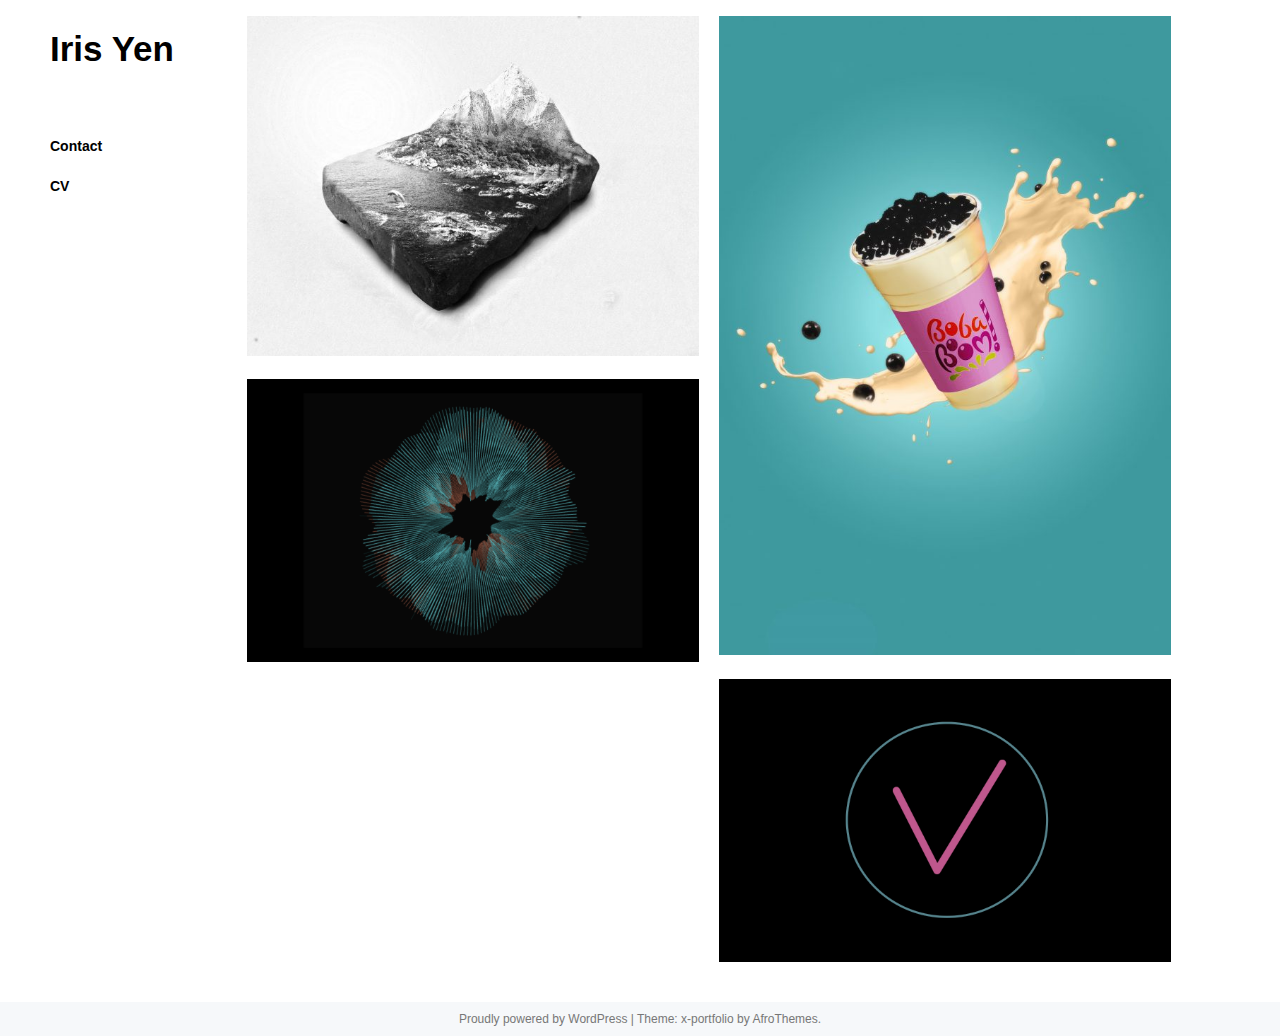
==== commit ab1a128c: "1221" ====
--- a/index.html
+++ b/index.html
@@ -70,6 +70,46 @@
 
 			<div class="col-6-12 grid-item">
 
+<article id="post-110" class="post-110 post type-post status-publish format-standard has-post-thumbnail hentry category-work">
+
+			<div class='post-thumb'>
+				<a href="./mountain-poster/index.html" >
+				<img width="640" height="481" src="./wp-content/uploads/2017/12/擷取-640x481.jpg" class="attachment-x-portfolio-thumb size-x-portfolio-thumb wp-post-image" alt="" srcset="./wp-content/uploads/2017/12/擷取-640x481.jpg 640w, ./wp-content/uploads/2017/12/擷取-300x226.jpg 300w, ./wp-content/uploads/2017/12/擷取-768x577.jpg 768w, ./wp-content/uploads/2017/12/擷取.jpg 826w" sizes="(max-width: 640px) 100vw, 640px" />				</a>
+		</div>
+	  <div class="overbox">
+    <div class="title overtext"> 
+    	<h2 class="entry-title"><a href="./mountain-poster/index.html" rel="bookmark">Mountain poster</a></h2></div>
+    <div class="tagline overtext"> <a href="./category/work/index.html" title="View all posts in work" >work</a>  </div>
+  </div>
+
+	
+
+</article><!-- #post-## -->
+
+
+</article><!-- #post-110 -->
+</div><div class="col-6-12 grid-item">
+
+<article id="post-106" class="post-106 post type-post status-publish format-standard has-post-thumbnail hentry category-work">
+
+			<div class='post-thumb'>
+				<a href="./bubble-tea-poster/index.html" >
+				<img width="640" height="905" src="./wp-content/uploads/2017/12/bubble-tea2-640x905.jpg" class="attachment-x-portfolio-thumb size-x-portfolio-thumb wp-post-image" alt="" srcset="./wp-content/uploads/2017/12/bubble-tea2-640x905.jpg 640w, ./wp-content/uploads/2017/12/bubble-tea2-212x300.jpg 212w, ./wp-content/uploads/2017/12/bubble-tea2-768x1086.jpg 768w, ./wp-content/uploads/2017/12/bubble-tea2-724x1024.jpg 724w" sizes="(max-width: 640px) 100vw, 640px" />				</a>
+		</div>
+	  <div class="overbox">
+    <div class="title overtext"> 
+    	<h2 class="entry-title"><a href="./bubble-tea-poster/index.html" rel="bookmark">Bubble tea poster</a></h2></div>
+    <div class="tagline overtext"> <a href="./category/work/index.html" title="View all posts in work" >work</a>  </div>
+  </div>
+
+	
+
+</article><!-- #post-## -->
+
+
+</article><!-- #post-106 -->
+</div><div class="col-6-12 grid-item">
+
 <article id="post-13" class="post-13 post type-post status-publish format-standard has-post-thumbnail hentry category-work">
 
 			<div class='post-thumb'>
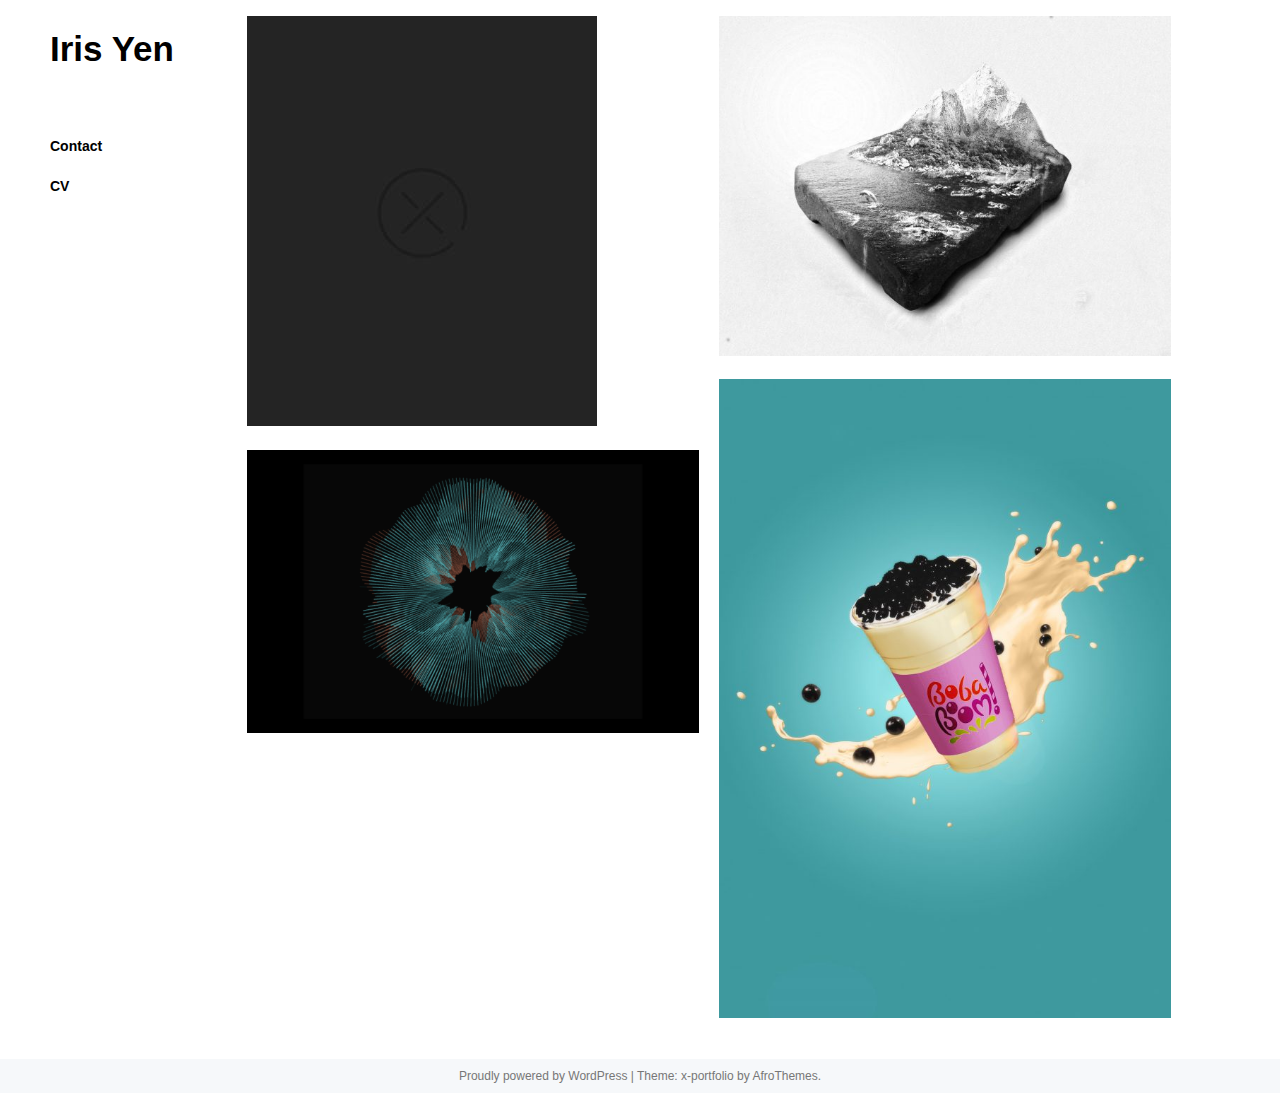
==== commit a01a8e51: "1228" ====
--- a/index.html
+++ b/index.html
@@ -70,6 +70,23 @@
 
 			<div class="col-6-12 grid-item">
 
+<article id="post-115" class="post-115 post type-post status-publish format-standard hentry category-work">
+
+		<img src="./wp-content/themes/x-portfolio/img/default-image.jpg" >
+	  <div class="overbox">
+    <div class="title overtext"> 
+    	<h2 class="entry-title"><a href="./ux-design-project-daily-reminder-app/index.html" rel="bookmark">UX design project- Daily reminder app</a></h2></div>
+    <div class="tagline overtext"> <a href="./category/work/index.html" title="View all posts in work" >work</a>  </div>
+  </div>
+
+	
+
+</article><!-- #post-## -->
+
+
+</article><!-- #post-115 -->
+</div><div class="col-6-12 grid-item">
+
 <article id="post-110" class="post-110 post type-post status-publish format-standard has-post-thumbnail hentry category-work">
 
 			<div class='post-thumb'>
@@ -128,26 +145,6 @@
 
 
 </article><!-- #post-13 -->
-</div><div class="col-6-12 grid-item">
-
-<article id="post-5" class="post-5 post type-post status-publish format-standard has-post-thumbnail hentry category-work">
-
-			<div class='post-thumb'>
-				<a href="./ui-animation/index.html" >
-				<img width="640" height="400" src="./wp-content/uploads/2017/11/螢幕快照-2017-12-07-下午4.12.47-640x400.png" class="attachment-x-portfolio-thumb size-x-portfolio-thumb wp-post-image" alt="" srcset="./wp-content/uploads/2017/11/螢幕快照-2017-12-07-下午4.12.47-640x400.png 640w, ./wp-content/uploads/2017/11/螢幕快照-2017-12-07-下午4.12.47-300x188.png 300w, ./wp-content/uploads/2017/11/螢幕快照-2017-12-07-下午4.12.47-768x480.png 768w, ./wp-content/uploads/2017/11/螢幕快照-2017-12-07-下午4.12.47-1024x640.png 1024w, ./wp-content/uploads/2017/11/螢幕快照-2017-12-07-下午4.12.47.png 1280w" sizes="(max-width: 640px) 100vw, 640px" />				</a>
-		</div>
-	  <div class="overbox">
-    <div class="title overtext"> 
-    	<h2 class="entry-title"><a href="./ui-animation/index.html" rel="bookmark">UI animation</a></h2></div>
-    <div class="tagline overtext"> <a href="./category/work/index.html" title="View all posts in work" >work</a>  </div>
-  </div>
-
-	
-
-</article><!-- #post-## -->
-
-
-</article><!-- #post-5 -->
 </div>
 		</main><!-- #main -->
 	</div><!-- #primary -->
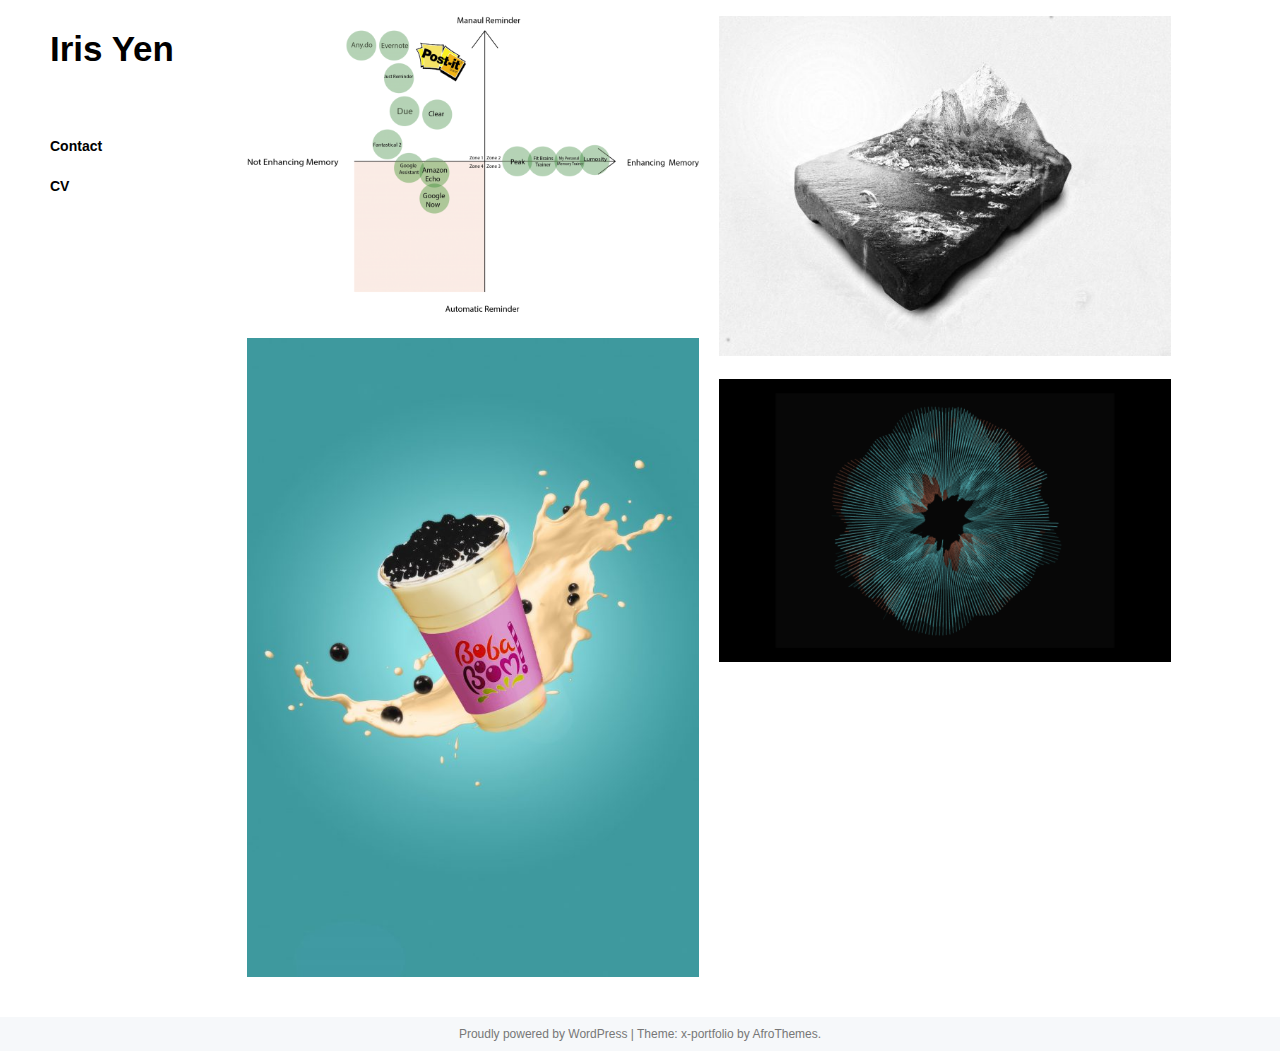
==== commit 624911b2: "1228" ====
--- a/index.html
+++ b/index.html
@@ -70,9 +70,12 @@
 
 			<div class="col-6-12 grid-item">
 
-<article id="post-115" class="post-115 post type-post status-publish format-standard hentry category-work">
+<article id="post-115" class="post-115 post type-post status-publish format-standard has-post-thumbnail hentry category-work">
 
-		<img src="./wp-content/themes/x-portfolio/img/default-image.jpg" >
+			<div class='post-thumb'>
+				<a href="./ux-design-project-daily-reminder-app/index.html" >
+				<img width="640" height="422" src="./wp-content/uploads/2017/12/new-Reminder-app-640x422.png" class="attachment-x-portfolio-thumb size-x-portfolio-thumb wp-post-image" alt="" srcset="./wp-content/uploads/2017/12/new-Reminder-app-640x422.png 640w, ./wp-content/uploads/2017/12/new-Reminder-app-300x198.png 300w, ./wp-content/uploads/2017/12/new-Reminder-app-768x506.png 768w, ./wp-content/uploads/2017/12/new-Reminder-app-1024x674.png 1024w" sizes="(max-width: 640px) 100vw, 640px" />				</a>
+		</div>
 	  <div class="overbox">
     <div class="title overtext"> 
     	<h2 class="entry-title"><a href="./ux-design-project-daily-reminder-app/index.html" rel="bookmark">UX design project- Daily reminder app</a></h2></div>
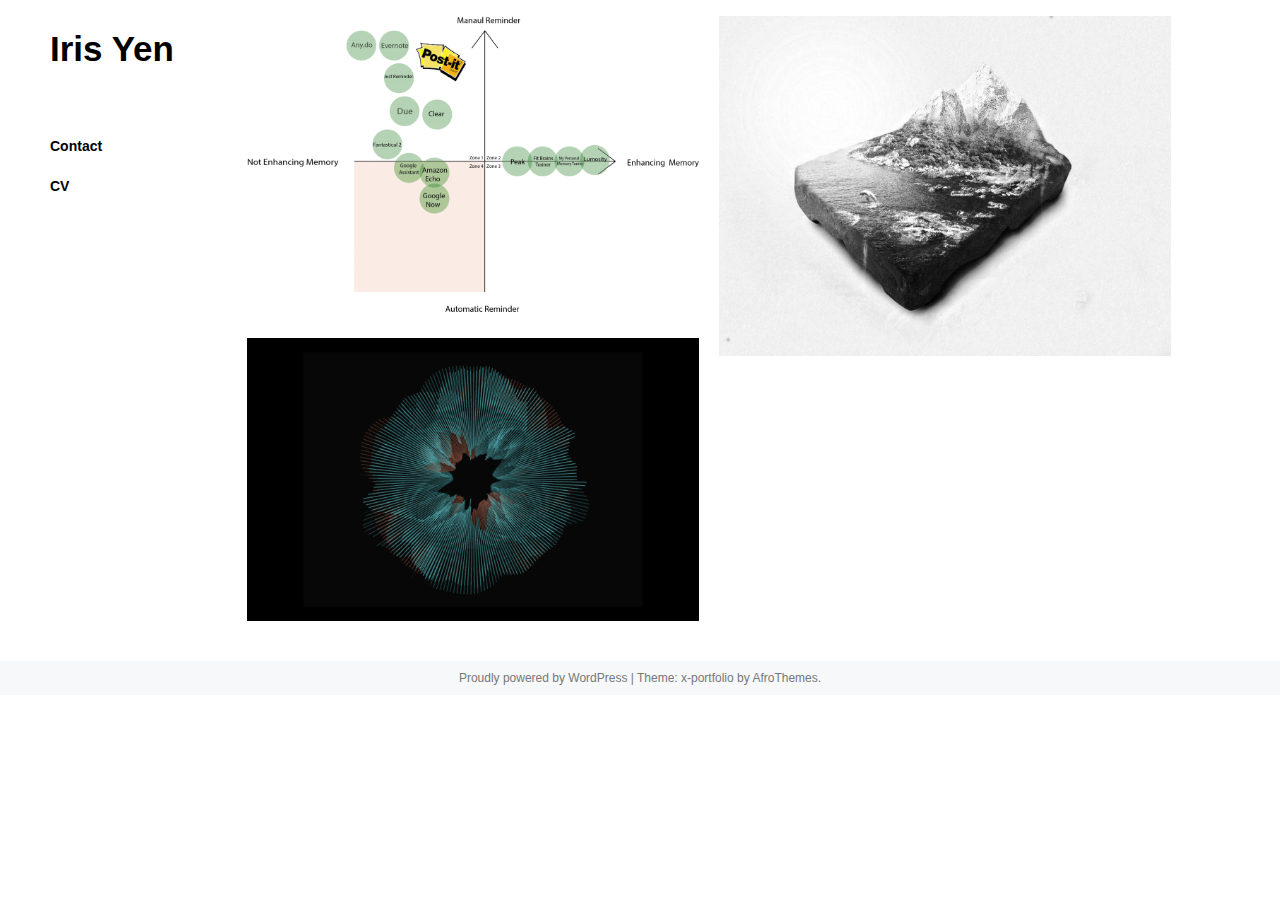
==== commit d5bed495: "1/13" ====
--- a/index.html
+++ b/index.html
@@ -110,26 +110,6 @@
 </article><!-- #post-110 -->
 </div><div class="col-6-12 grid-item">
 
-<article id="post-106" class="post-106 post type-post status-publish format-standard has-post-thumbnail hentry category-work">
-
-			<div class='post-thumb'>
-				<a href="./bubble-tea-poster/index.html" >
-				<img width="640" height="905" src="./wp-content/uploads/2017/12/bubble-tea2-640x905.jpg" class="attachment-x-portfolio-thumb size-x-portfolio-thumb wp-post-image" alt="" srcset="./wp-content/uploads/2017/12/bubble-tea2-640x905.jpg 640w, ./wp-content/uploads/2017/12/bubble-tea2-212x300.jpg 212w, ./wp-content/uploads/2017/12/bubble-tea2-768x1086.jpg 768w, ./wp-content/uploads/2017/12/bubble-tea2-724x1024.jpg 724w" sizes="(max-width: 640px) 100vw, 640px" />				</a>
-		</div>
-	  <div class="overbox">
-    <div class="title overtext"> 
-    	<h2 class="entry-title"><a href="./bubble-tea-poster/index.html" rel="bookmark">Bubble tea poster</a></h2></div>
-    <div class="tagline overtext"> <a href="./category/work/index.html" title="View all posts in work" >work</a>  </div>
-  </div>
-
-	
-
-</article><!-- #post-## -->
-
-
-</article><!-- #post-106 -->
-</div><div class="col-6-12 grid-item">
-
 <article id="post-13" class="post-13 post type-post status-publish format-standard has-post-thumbnail hentry category-work">
 
 			<div class='post-thumb'>
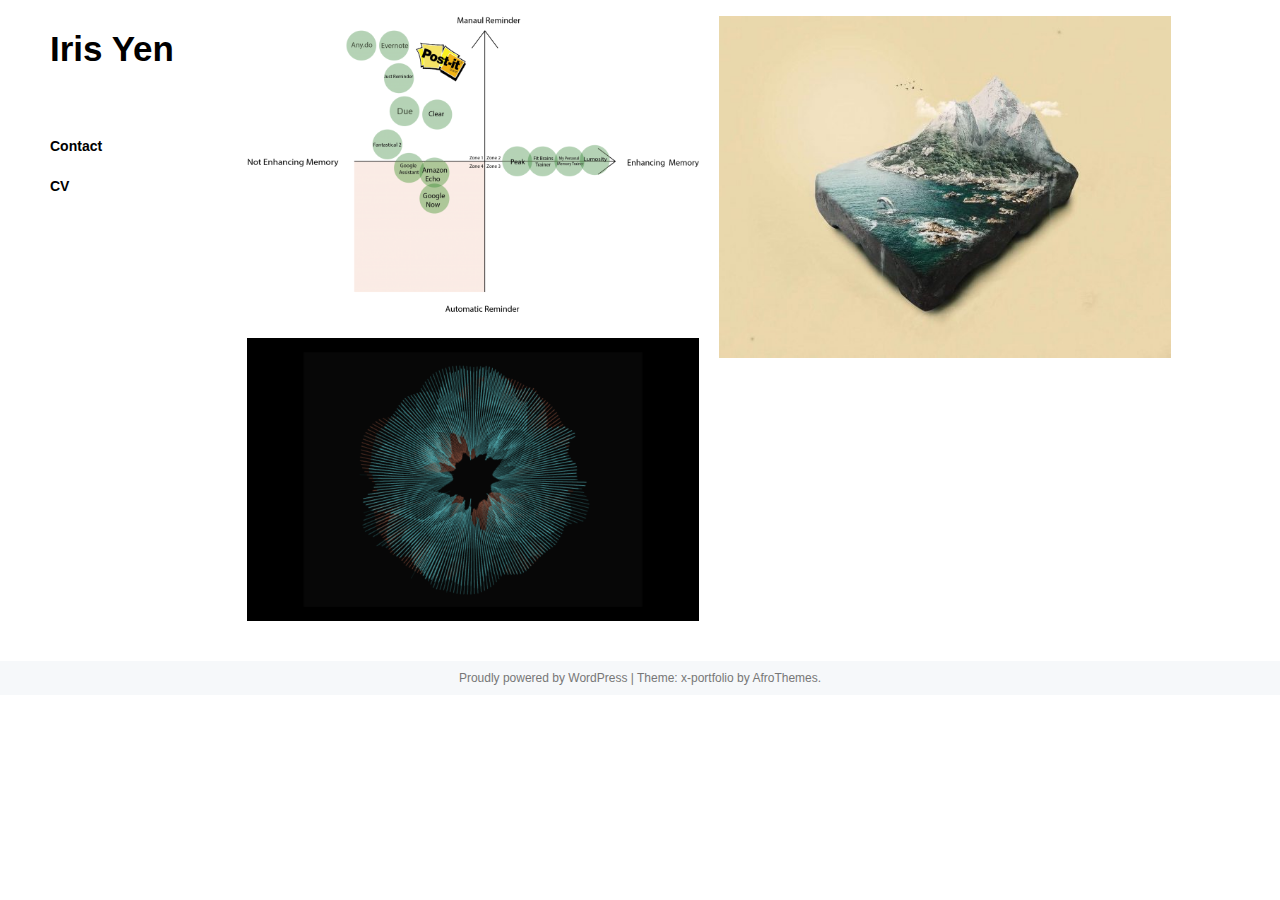
==== commit f2ae48e7: "01/13" ====
--- a/index.html
+++ b/index.html
@@ -94,7 +94,7 @@
 
 			<div class='post-thumb'>
 				<a href="./mountain-poster/index.html" >
-				<img width="640" height="481" src="./wp-content/uploads/2017/12/擷取-640x481.jpg" class="attachment-x-portfolio-thumb size-x-portfolio-thumb wp-post-image" alt="" srcset="./wp-content/uploads/2017/12/擷取-640x481.jpg 640w, ./wp-content/uploads/2017/12/擷取-300x226.jpg 300w, ./wp-content/uploads/2017/12/擷取-768x577.jpg 768w, ./wp-content/uploads/2017/12/擷取.jpg 826w" sizes="(max-width: 640px) 100vw, 640px" />				</a>
+				<img width="640" height="484" src="./wp-content/uploads/2017/12/26829095_1741551182577765_857382189_o-1-640x484.jpg" class="attachment-x-portfolio-thumb size-x-portfolio-thumb wp-post-image" alt="" srcset="./wp-content/uploads/2017/12/26829095_1741551182577765_857382189_o-1-640x484.jpg 640w, ./wp-content/uploads/2017/12/26829095_1741551182577765_857382189_o-1-300x227.jpg 300w, ./wp-content/uploads/2017/12/26829095_1741551182577765_857382189_o-1-768x581.jpg 768w, ./wp-content/uploads/2017/12/26829095_1741551182577765_857382189_o-1-1024x775.jpg 1024w, ./wp-content/uploads/2017/12/26829095_1741551182577765_857382189_o-1.jpg 1583w" sizes="(max-width: 640px) 100vw, 640px" />				</a>
 		</div>
 	  <div class="overbox">
     <div class="title overtext"> 
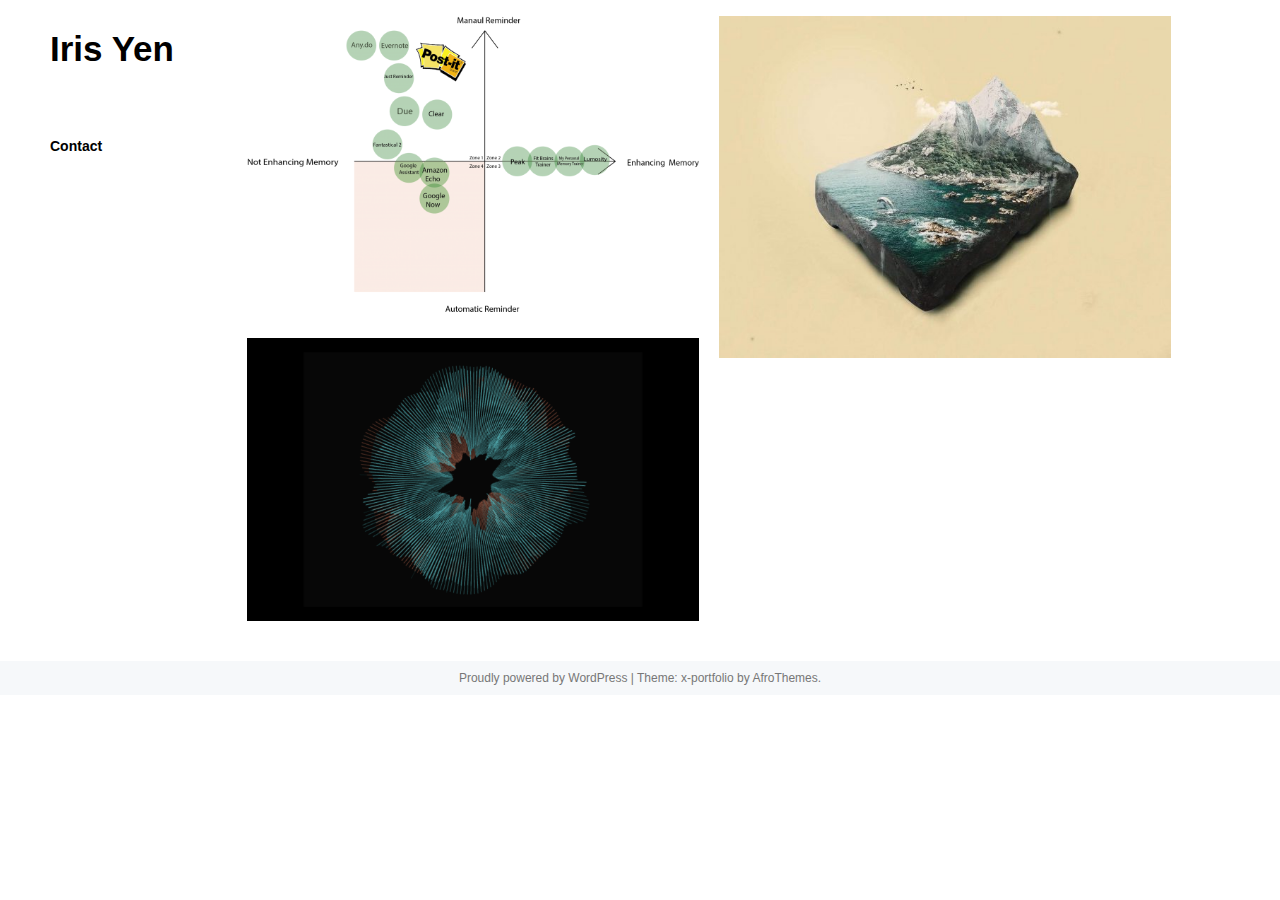
==== commit e9e3a832: "0114" ====
--- a/index.html
+++ b/index.html
@@ -50,7 +50,6 @@
 
 		<nav id="site-navigation" class="main-navigation" role="navigation">
 			<div id="cssmenu" class="menu-menu1-container"><ul id="menu-menu1" class="menu"><li id="menu-item-16" class="menu-item menu-item-type-post_type menu-item-object-page"><a href="./contact/index.html"><span>Contact</span></a></li>
-<li id="menu-item-17" class="menu-item menu-item-type-post_type menu-item-object-page"><a href="./cv/index.html"><span>CV</span></a></li>
 </ul></div>		</nav><!-- #site-navigation -->
 
         <div class="secondary">
@@ -118,7 +117,7 @@
 		</div>
 	  <div class="overbox">
     <div class="title overtext"> 
-    	<h2 class="entry-title"><a href="./music-visualization/index.html" rel="bookmark">Music Visualization</a></h2></div>
+    	<h2 class="entry-title"><a href="./music-visualization/index.html" rel="bookmark">Device for preventing hearing loss</a></h2></div>
     <div class="tagline overtext"> <a href="./category/work/index.html" title="View all posts in work" >work</a>  </div>
   </div>
 
